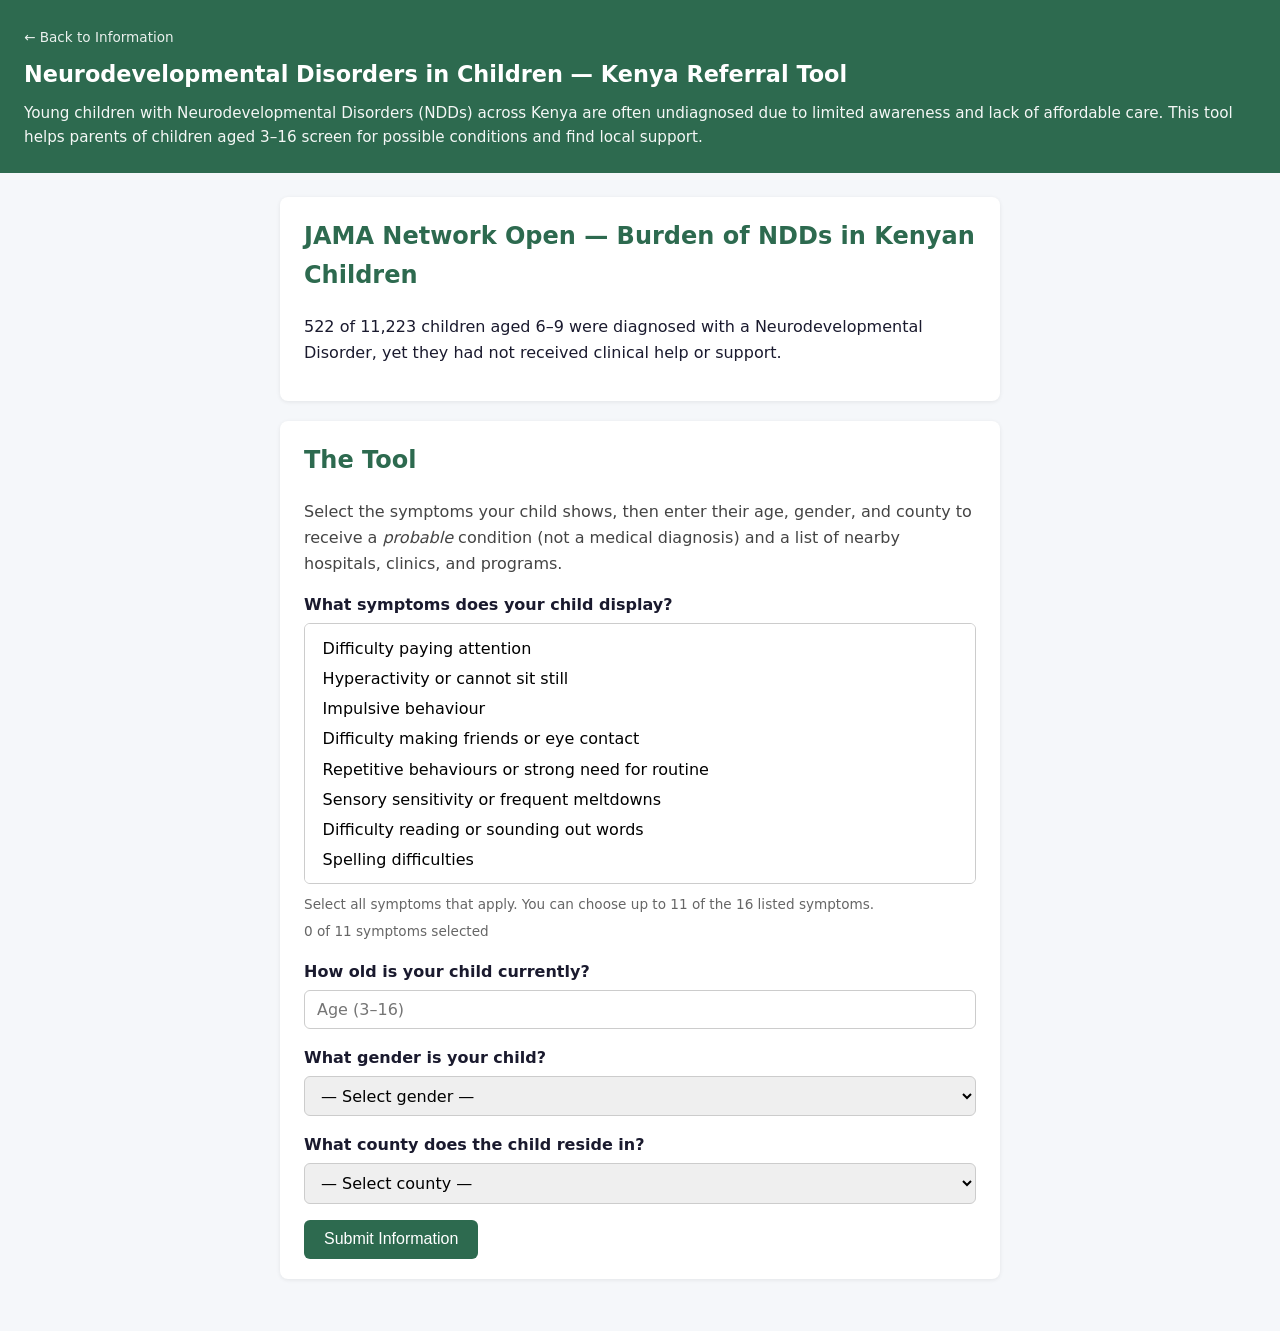
==== screening.html @ cf571add "feat: add multi-page website with homepage and screening tool navigation - Create homepage (index.ht" ====
<!DOCTYPE html>
<html lang="en">
  <head>
    <meta charset="UTF-8">
    <meta name="viewport" content="width=device-width, initial-scale=1.0">
    <title>Nichelle's Mental Health Project Test</title>
    <link rel="stylesheet" href="styles.css">
  </head>
  <body>
    <header>
      <a href="index.html" class="home-link">← Back to Information</a>
      <h1>Neurodevelopmental Disorders in Children — Kenya Referral Tool</h1>
      <p class="problem-statement">
        Young children with Neurodevelopmental Disorders (NDDs) across Kenya are often undiagnosed
        due to limited awareness and lack of affordable care. This tool helps parents of children
        aged 3–16 screen for possible conditions and find local support.
      </p>
    </header>

    <main>
      <section class="research-section">
        <h2>JAMA Network Open — Burden of NDDs in Kenyan Children</h2>
        <p>
          522 of 11,223 children aged 6–9 were diagnosed with a Neurodevelopmental Disorder, yet
          they had not received clinical help or support.
        </p>
      </section>

      <section class="tool-section">
        <h2>The Tool</h2>
        <p class="tool-intro">
          Select the symptoms your child shows, then enter their age, gender, and county to receive a
          <em>probable</em> condition (not a medical diagnosis) and a list of nearby hospitals, clinics,
          and programs.
        </p>

        <form id="screening-form" novalidate>
          <div class="form-group">
            <label for="symptoms">What symptoms does your child display?</label>
            <select
              id="symptoms"
              name="symptoms"
              multiple
              size="8"
              required
              aria-describedby="symptoms-hint symptoms-error"
            >
              <option value="attention">Difficulty paying attention</option>
              <option value="hyperactive">Hyperactivity or cannot sit still</option>
              <option value="impulsive">Impulsive behaviour</option>
              <option value="social">Difficulty making friends or eye contact</option>
              <option value="repetitive">Repetitive behaviours or strong need for routine</option>
              <option value="sensory">Sensory sensitivity or frequent meltdowns</option>
              <option value="reading">Difficulty reading or sounding out words</option>
              <option value="spelling">Spelling difficulties</option>
              <option value="writing">Messy or slow handwriting</option>
              <option value="numbers">Difficulty with numbers or counting</option>
              <option value="milestones">Delayed developmental milestones</option>
              <option value="life skills">Difficulty with everyday life skills</option>
              <option value="coordination">Poor coordination or clumsiness</option>
              <option value="balance">Difficulty with balance</option>
              <option value="communication">Speech or communication delays</option>
              <option value="sleep">Sleep problems or poor sleep</option>
            </select>
            <p id="symptoms-hint" class="field-hint">
              Select all symptoms that apply. You can choose up to 11 of the 16 listed symptoms.
            </p>
            <p id="symptoms-count" class="field-hint">0 of 11 symptoms selected</p>
            <p id="symptoms-error" class="field-error hidden" role="alert"></p>
          </div>

          <div class="form-group">
            <label for="age">How old is your child currently?</label>
            <input
              id="age"
              name="age"
              type="number"
              min="3"
              max="16"
              placeholder="Age (3–16)"
              required
            >
          </div>

          <div class="form-group">
            <label for="gender">What gender is your child?</label>
            <select id="gender" name="gender" required>
              <option value="">— Select gender —</option>
              <option value="female">Female</option>
              <option value="male">Male</option>
              <option value="prefer not to say">Prefer not to say</option>
              <option value="custom">Custom</option>
            </select>
          </div>

          <div class="form-group hidden" id="custom-gender-group">
            <label for="custom-gender">Please specify</label>
            <input
              id="custom-gender"
              name="customGender"
              type="text"
              placeholder="Enter gender identity"
            >
          </div>

          <div class="form-group">
            <label for="county">What county does the child reside in?</label>
            <select id="county" name="county" required>
              <option value="">— Select county —</option>
              <option value="Mombasa">Mombasa</option>
              <option value="Kwale">Kwale</option>
              <option value="Kilifi">Kilifi</option>
              <option value="Tana River">Tana River</option>
              <option value="Lamu">Lamu</option>
              <option value="Taita-Taveta">Taita-Taveta</option>
              <option value="Garissa">Garissa</option>
              <option value="Wajir">Wajir</option>
              <option value="Mandera">Mandera</option>
              <option value="Marsabit">Marsabit</option>
              <option value="Isiolo">Isiolo</option>
              <option value="Meru">Meru</option>
              <option value="Tharaka-Nithi">Tharaka-Nithi</option>
              <option value="Embu">Embu</option>
              <option value="Kitui">Kitui</option>
              <option value="Machakos">Machakos</option>
              <option value="Makueni">Makueni</option>
              <option value="Nyandarua">Nyandarua</option>
              <option value="Nyeri">Nyeri</option>
              <option value="Kirinyaga">Kirinyaga</option>
              <option value="Murang'a">Murang'a</option>
              <option value="Kiambu">Kiambu</option>
              <option value="Turkana">Turkana</option>
              <option value="West Pokot">West Pokot</option>
              <option value="Samburu">Samburu</option>
              <option value="Trans Nzoia">Trans Nzoia</option>
              <option value="Uasin Gishu">Uasin Gishu</option>
              <option value="Elgeyo-Marakwet">Elgeyo-Marakwet</option>
              <option value="Nandi">Nandi</option>
              <option value="Baringo">Baringo</option>
              <option value="Laikipia">Laikipia</option>
              <option value="Nakuru">Nakuru</option>
              <option value="Narok">Narok</option>
              <option value="Kajiado">Kajiado</option>
              <option value="Kericho">Kericho</option>
              <option value="Bomet">Bomet</option>
              <option value="Kakamega">Kakamega</option>
              <option value="Vihiga">Vihiga</option>
              <option value="Bungoma">Bungoma</option>
              <option value="Busia">Busia</option>
              <option value="Siaya">Siaya</option>
              <option value="Kisumu">Kisumu</option>
              <option value="Homa Bay">Homa Bay</option>
              <option value="Migori">Migori</option>
              <option value="Kisii">Kisii</option>
              <option value="Nyamira">Nyamira</option>
              <option value="Nairobi">Nairobi</option>
            </select>
          </div>

          <button type="submit">Submit Information</button>
        </form>
      </section>

      <section id="results" class="results-section hidden">
        <h2>Screening Results</h2>
        <p class="disclaimer">
          <strong>Important:</strong> This tool does not provide a medical diagnosis. Always consult
          a qualified healthcare provider for a full assessment.
        </p>

        <div class="result-card">
          <h3>Probable Condition</h3>
          <p id="condition-result" class="condition-name"></p>
          <p id="condition-explanation" class="condition-detail"></p>
          <h4>How to Support Your Child</h4>
          <ul id="condition-advice" class="condition-detail advice-list"></ul>
        </div>

        <div class="result-card">
          <h3 id="resources-heading">Resources in Your County</h3>
          <ul id="facility-list"></ul>
        </div>

        <button type="button" id="start-over">Start Over</button>
      </section>
    </main>

    <script src="script.js"></script>
  </body>
</html>
---- styles.css ----
*,
*::before,
*::after {
  box-sizing: border-box;
}

body {
  font-family: system-ui, -apple-system, sans-serif;
  line-height: 1.6;
  color: #1a1a2e;
  background: #f5f7fa;
  margin: 0;
  padding: 0 1rem 2rem;
}

header {
  background: #2d6a4f;
  color: #fff;
  padding: 1.5rem;
  margin: 0 -1rem 1.5rem;
}

.home-link {
  display: inline-block;
  color: #fff;
  opacity: 0.9;
  font-size: 0.85rem;
  text-decoration: none;
  margin-bottom: 0.5rem;
}

.home-link:hover {
  opacity: 1;
  text-decoration: underline;
}

header h1 {
  margin: 0 0 0.5rem;
  font-size: 1.4rem;
}

.problem-statement {
  margin: 0;
  opacity: 0.95;
  font-size: 0.95rem;
}

main {
  max-width: 720px;
  margin: 0 auto;
}

section {
  background: #fff;
  border-radius: 8px;
  padding: 1.25rem 1.5rem;
  margin-bottom: 1.25rem;
  box-shadow: 0 1px 4px rgba(0, 0, 0, 0.08);
}

h2 {
  margin-top: 0;
  color: #2d6a4f;
}

.tool-intro {
  color: #444;
}

.form-group {
  margin-bottom: 1rem;
}

.form-group label {
  display: block;
  font-weight: 600;
  margin-bottom: 0.35rem;
}

input[type="text"],
input[type="number"],
select,
textarea {
  width: 100%;
  padding: 0.55rem 0.75rem;
  border: 1px solid #ccc;
  border-radius: 6px;
  font-size: 1rem;
  font-family: inherit;
}

select[multiple] {
  min-height: 11rem;
  background: #fff;
}

select[multiple] option {
  padding: 0.35rem;
}

button {
  background: #2d6a4f;
  color: #fff;
  border: none;
  padding: 0.65rem 1.25rem;
  border-radius: 6px;
  font-size: 1rem;
  cursor: pointer;
}

button:hover {
  background: #1b4332;
}

.hidden {
  display: none;
}

.disclaimer {
  background: #fff3cd;
  border-left: 4px solid #ffc107;
  padding: 0.75rem 1rem;
  margin-bottom: 1rem;
  font-size: 0.9rem;
}

.result-card {
  background: #f8f9fa;
  border-radius: 6px;
  padding: 1rem 1.25rem;
  margin-bottom: 1rem;
}

.result-card h3,
.result-card h4 {
  margin-top: 0;
  color: #2d6a4f;
}

.condition-name {
  font-size: 1.15rem;
  font-weight: 700;
  color: #1b4332;
}

.condition-detail {
  color: #333;
}

.field-hint {
  margin: 0.35rem 0 0;
  font-size: 0.85rem;
  color: #666;
}

.field-error {
  margin: 0.5rem 0 0;
  padding: 0.6rem 0.75rem;
  background: #fde8e8;
  border-left: 4px solid #c0392b;
  color: #7b241c;
  font-size: 0.9rem;
}

.field-error.hidden {
  display: none;
}

input[aria-invalid="true"],
textarea[aria-invalid="true"] {
  border-color: #c0392b;
}

.advice-list {
  padding-left: 1.25rem;
}

.advice-list li {
  margin-bottom: 0.5rem;
}

.facility-cost {
  color: #1b4332;
  font-size: 0.9rem;
}

.facility-travel {
  color: #666;
  font-size: 0.85rem;
  font-style: italic;
}

#facility-list {
  padding-left: 1.25rem;
}

#facility-list li {
  margin-bottom: 0.75rem;
}

.facility-type {
  color: #666;
  font-size: 0.9rem;
}

#start-over {
  background: #6c757d;
}

#start-over:hover {
  background: #495057;
}
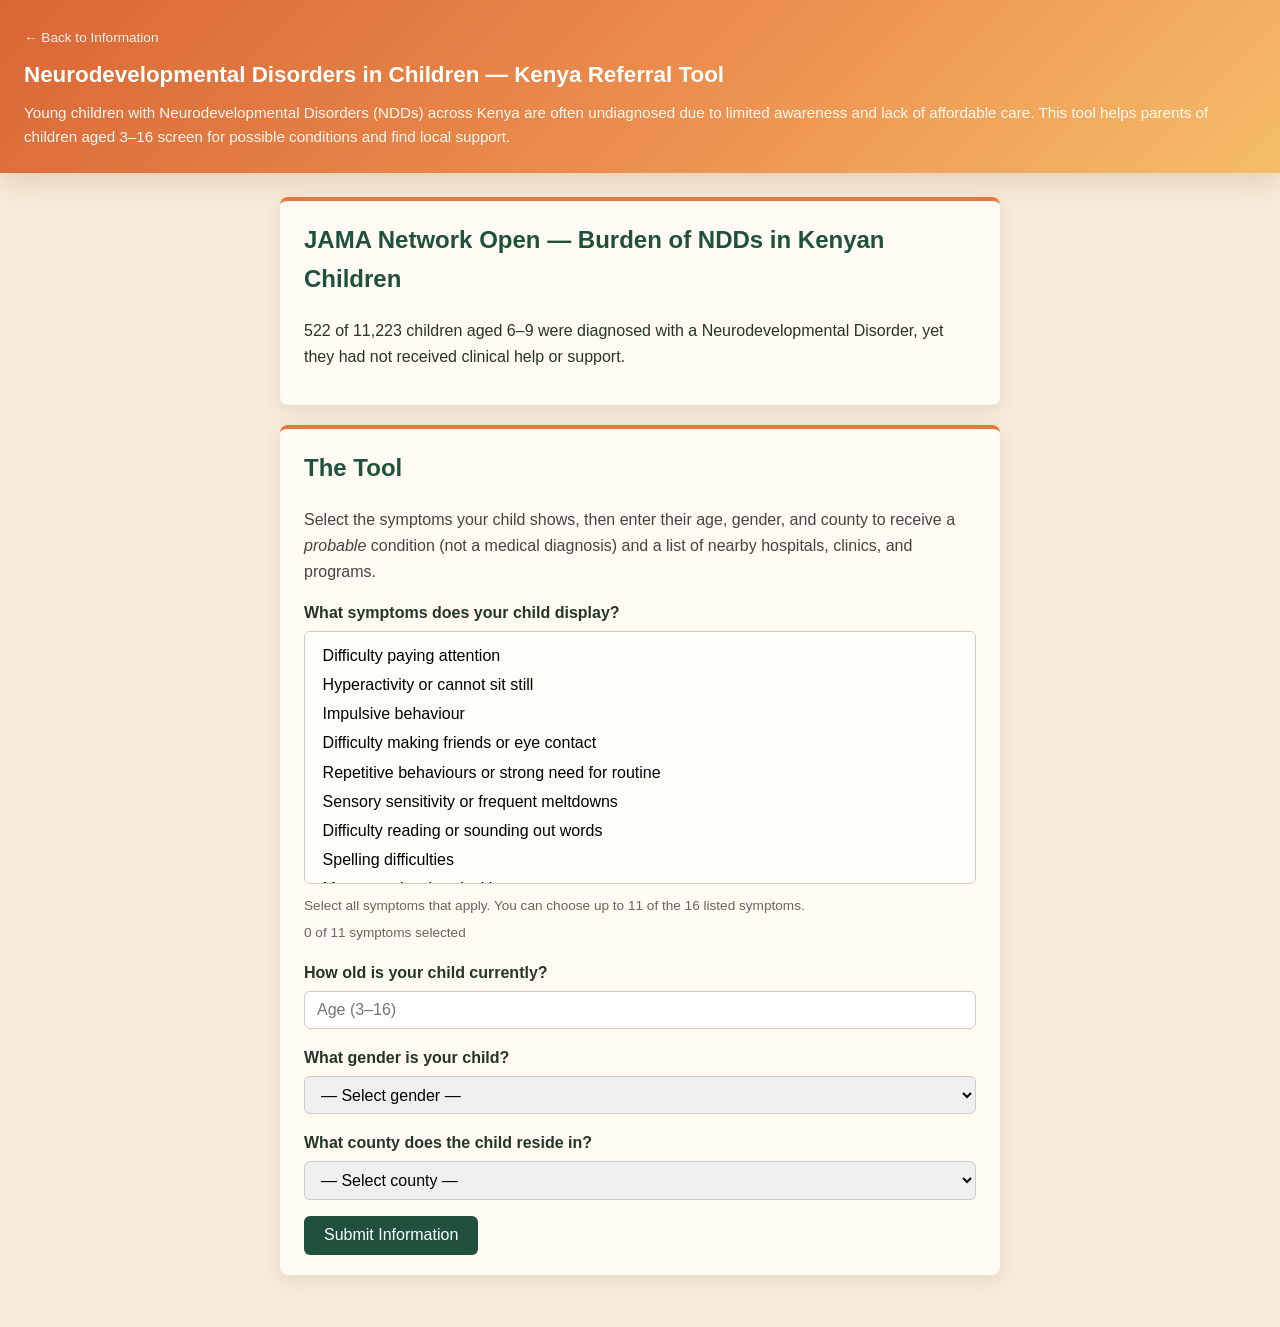
==== commit a4996819: "Changed the color of background" ====
--- a/screening.html
+++ b/screening.html
@@ -3,7 +3,7 @@
   <head>
     <meta charset="UTF-8">
     <meta name="viewport" content="width=device-width, initial-scale=1.0">
-    <title>Nichelle's Mental Health Project Test</title>
+    <title>Neurodevelopmental Disorders in Children — Kenya Referral Tool</title>
     <link rel="stylesheet" href="styles.css">
   </head>
   <body>
--- a/styles.css
+++ b/styles.css
@@ -5,19 +5,20 @@
 }
 
 body {
-  font-family: system-ui, -apple-system, sans-serif;
+  font-family: "Trebuchet MS", "Segoe UI", sans-serif;
   line-height: 1.6;
-  color: #1a1a2e;
-  background: #f5f7fa;
+  color: #24352b;
+  background: #f7ead8;
   margin: 0;
   padding: 0 1rem 2rem;
 }
 
 header {
-  background: #2d6a4f;
+  background: linear-gradient(135deg, #d96635 0%, #ed9250 58%, #f5bd68 100%);
   color: #fff;
   padding: 1.5rem;
   margin: 0 -1rem 1.5rem;
+  box-shadow: 0 8px 24px rgba(117, 61, 34, 0.16);
 }
 
 .home-link {
@@ -51,16 +52,17 @@
 }
 
 section {
-  background: #fff;
+  background: #fffaf2;
   border-radius: 8px;
   padding: 1.25rem 1.5rem;
   margin-bottom: 1.25rem;
-  box-shadow: 0 1px 4px rgba(0, 0, 0, 0.08);
+  border-top: 4px solid #e47b3c;
+  box-shadow: 0 5px 18px rgba(67, 72, 46, 0.1);
 }
 
 h2 {
   margin-top: 0;
-  color: #2d6a4f;
+  color: #1f513c;
 }
 
 .tool-intro {
@@ -91,7 +93,7 @@
 
 select[multiple] {
   min-height: 11rem;
-  background: #fff;
+  background: #fffdf8;
 }
 
 select[multiple] option {
@@ -99,7 +101,7 @@
 }
 
 button {
-  background: #2d6a4f;
+  background: #1f513c;
   color: #fff;
   border: none;
   padding: 0.65rem 1.25rem;
@@ -109,7 +111,7 @@
 }
 
 button:hover {
-  background: #1b4332;
+  background: #143a2b;
 }
 
 .hidden {
@@ -125,7 +127,9 @@
 }
 
 .result-card {
-  background: #f8f9fa;
+  background: #f6eadb;
+  border: 1px solid #e7c8a8;
+  border-left: 4px solid #e47b3c;
   border-radius: 6px;
   padding: 1rem 1.25rem;
   margin-bottom: 1rem;
@@ -134,13 +138,13 @@
 .result-card h3,
 .result-card h4 {
   margin-top: 0;
-  color: #2d6a4f;
+  color: #1f513c;
 }
 
 .condition-name {
   font-size: 1.15rem;
   font-weight: 700;
-  color: #1b4332;
+  color: #c65c2f;
 }
 
 .condition-detail {
@@ -180,7 +184,7 @@
 }
 
 .facility-cost {
-  color: #1b4332;
+  color: #1f513c;
   font-size: 0.9rem;
 }
 
@@ -204,9 +208,9 @@
 }
 
 #start-over {
-  background: #6c757d;
+  background: #c65c2f;
 }
 
 #start-over:hover {
-  background: #495057;
-}
+  background: #a94724;
+}
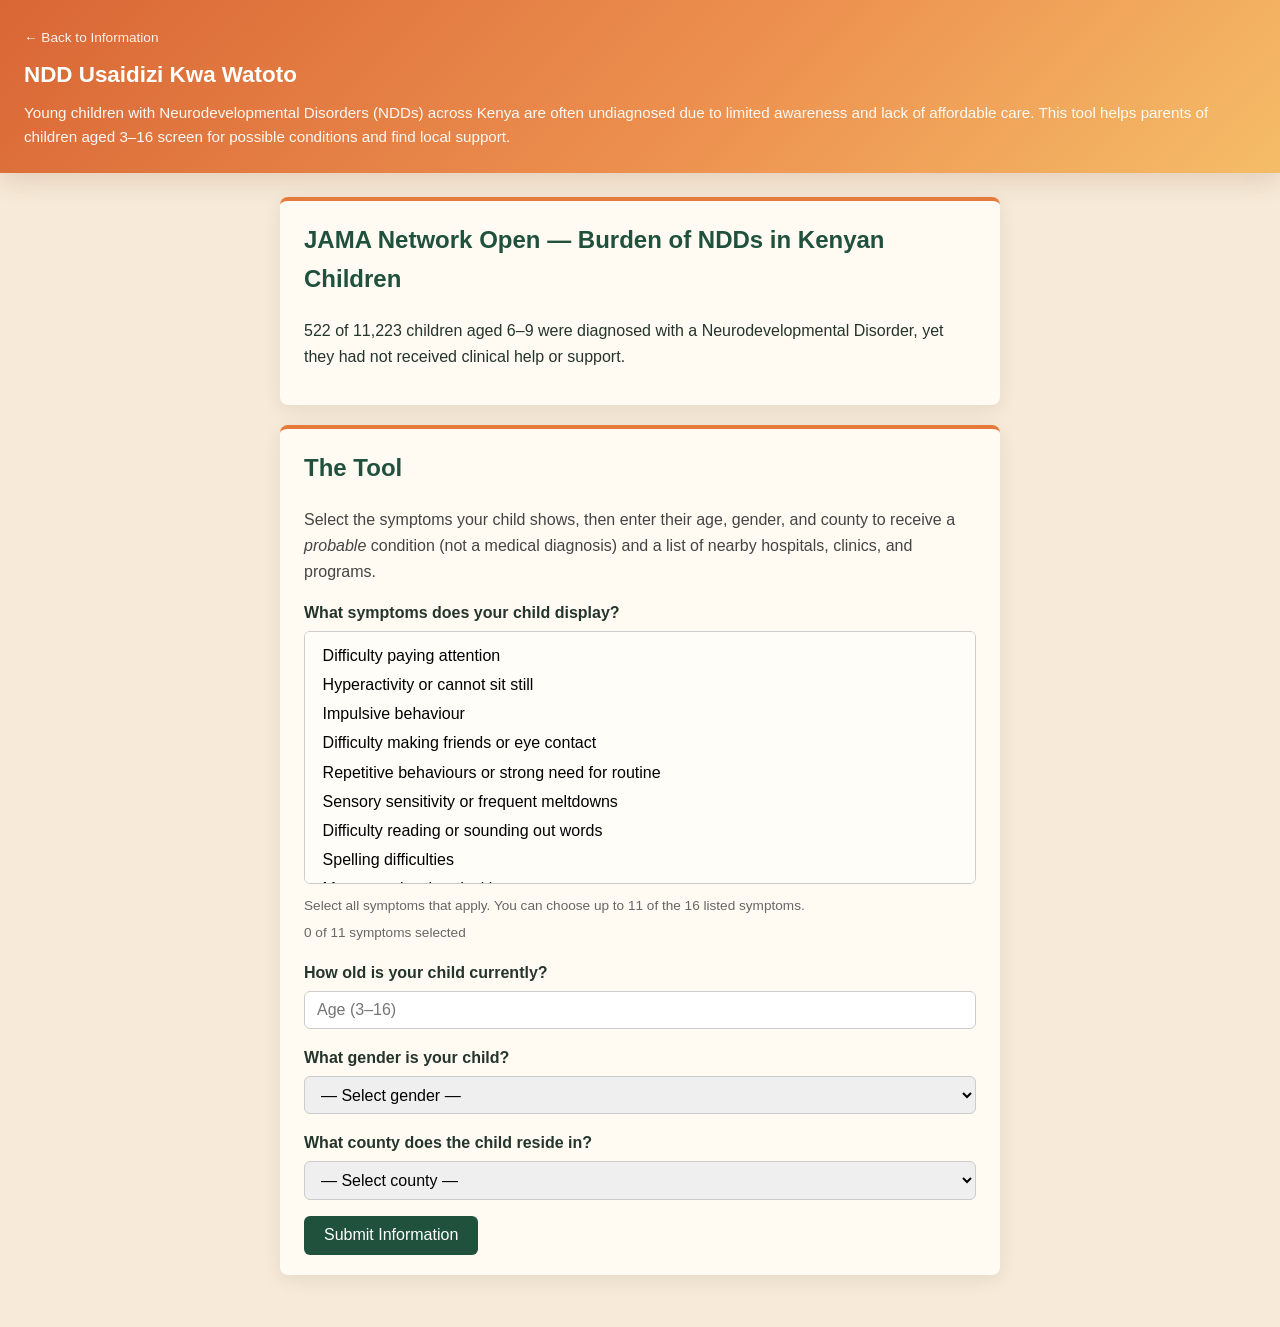
==== commit af1948e6: "Changed the title for the screening tool" ====
--- a/screening.html
+++ b/screening.html
@@ -3,13 +3,13 @@
   <head>
     <meta charset="UTF-8">
     <meta name="viewport" content="width=device-width, initial-scale=1.0">
-    <title>Neurodevelopmental Disorders in Children — Kenya Referral Tool</title>
+    <title>NDD Usaidizi Kwa Watoto</title>
     <link rel="stylesheet" href="styles.css">
   </head>
   <body>
     <header>
       <a href="index.html" class="home-link">← Back to Information</a>
-      <h1>Neurodevelopmental Disorders in Children — Kenya Referral Tool</h1>
+      <h1>NDD Usaidizi Kwa Watoto</h1>
       <p class="problem-statement">
         Young children with Neurodevelopmental Disorders (NDDs) across Kenya are often undiagnosed
         due to limited awareness and lack of affordable care. This tool helps parents of children
--- a/styles.css
+++ b/styles.css
@@ -194,6 +194,20 @@
   font-style: italic;
 }
 
+.facility-links {
+  display: inline-block;
+  margin-top: 0.25rem;
+}
+
+.facility-links a {
+  color: #c65c2f;
+  font-weight: 600;
+}
+
+.facility-links a:hover {
+  color: #1f513c;
+}
+
 #facility-list {
   padding-left: 1.25rem;
 }
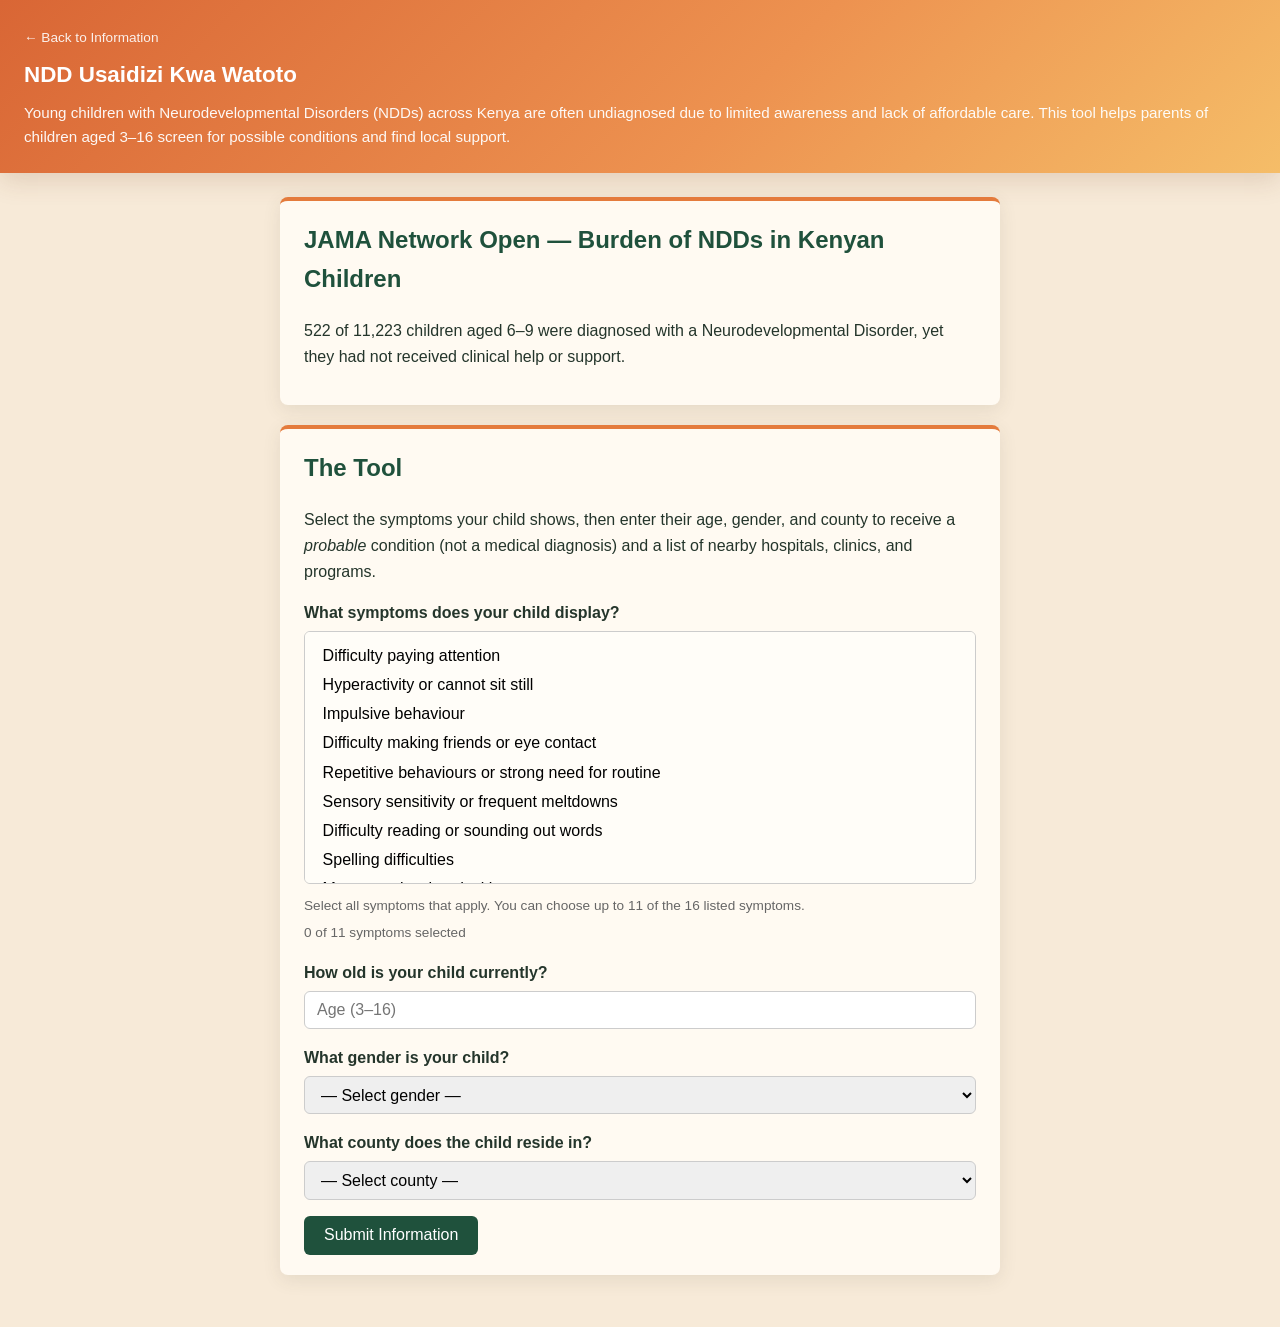
==== commit 51958bbd: "Changed the title from tool to Section Tool" ====
--- a/screening.html
+++ b/screening.html
@@ -26,9 +26,9 @@
         </p>
       </section>
 
-      <section class="tool-section">
+      <section class="Screening Tool-section">
         <h2>The Tool</h2>
-        <p class="tool-intro">
+        <p class="Screening Tool-intro">
           Select the symptoms your child shows, then enter their age, gender, and county to receive a
           <em>probable</em> condition (not a medical diagnosis) and a list of nearby hospitals, clinics,
           and programs.
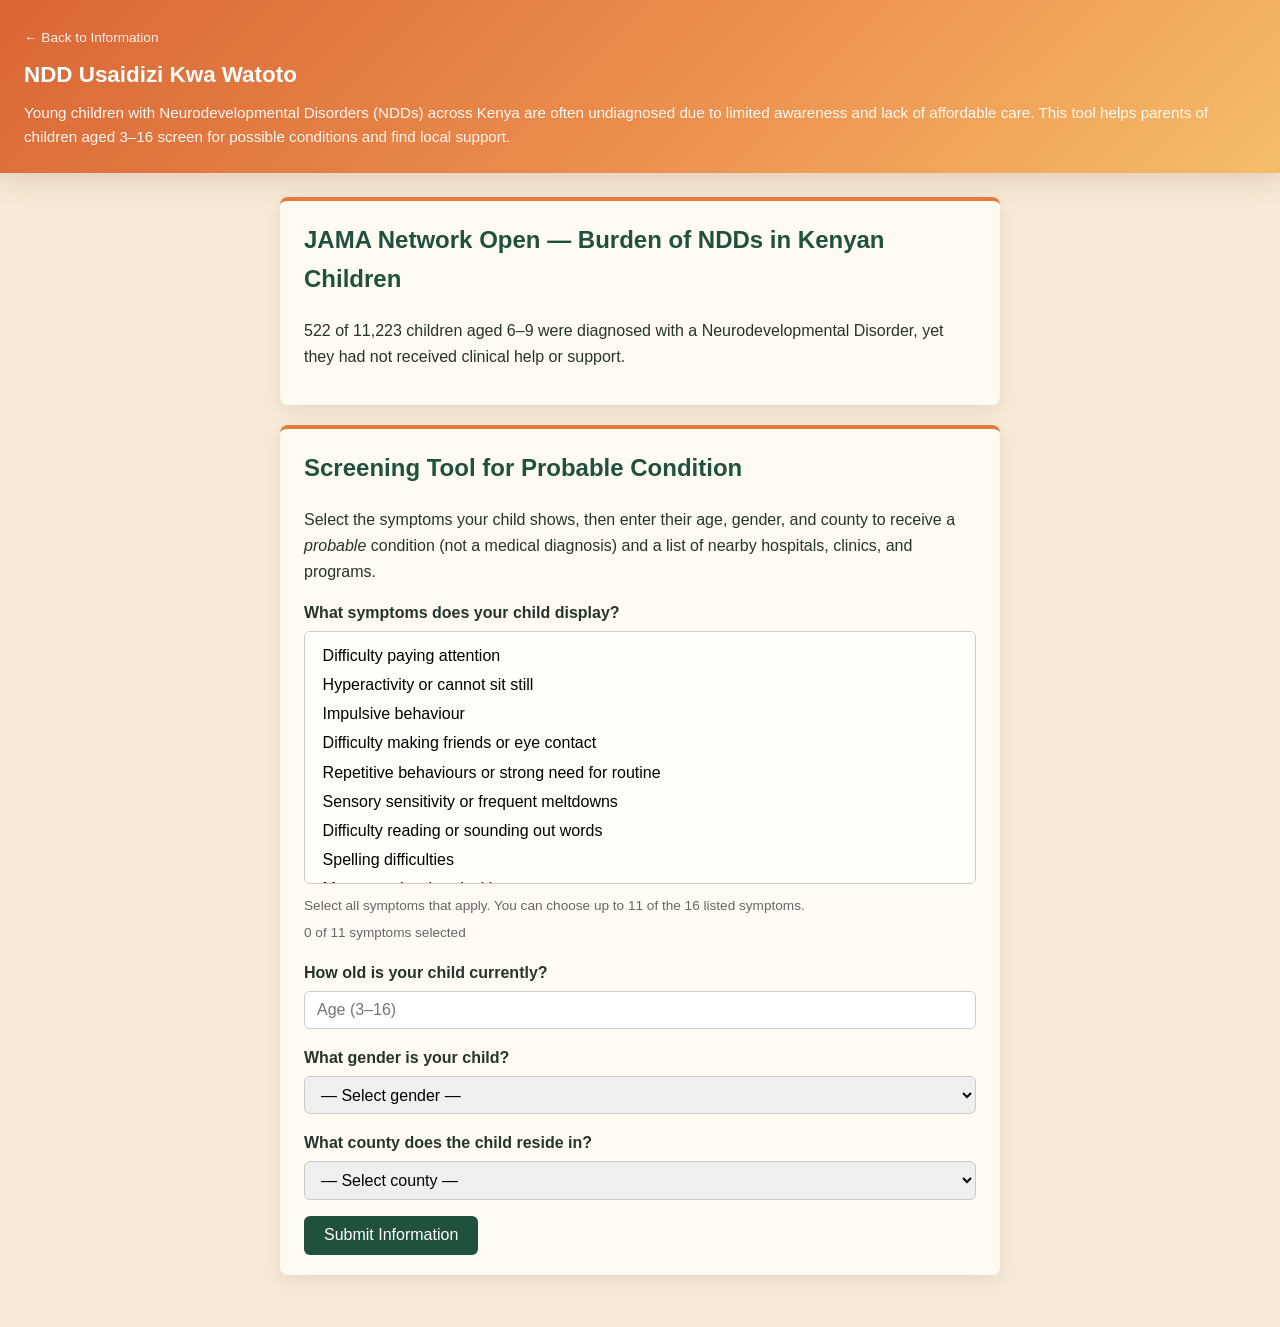
==== commit af658630: "changed the title for h2" ====
--- a/screening.html
+++ b/screening.html
@@ -27,7 +27,7 @@
       </section>
 
       <section class="Screening Tool-section">
-        <h2>The Tool</h2>
+        <h2>Screening Tool for Probable Condition</h2>
         <p class="Screening Tool-intro">
           Select the symptoms your child shows, then enter their age, gender, and county to receive a
           <em>probable</em> condition (not a medical diagnosis) and a list of nearby hospitals, clinics,
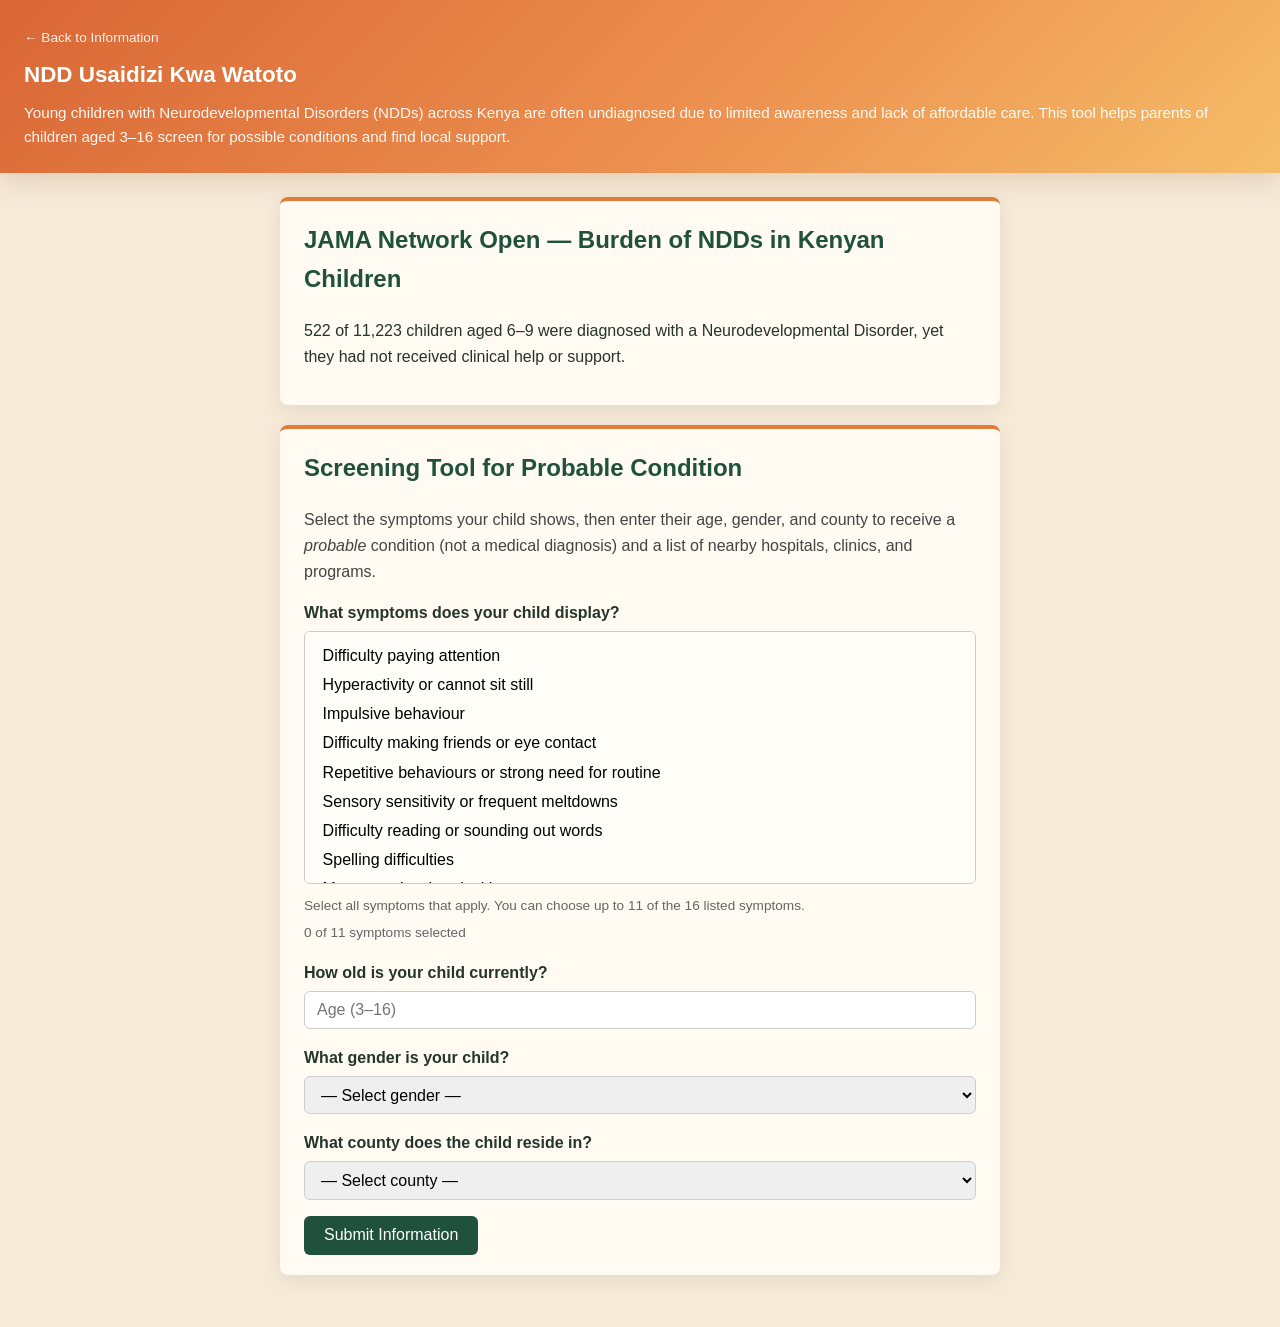
==== commit 71f148af: "Fixed the submit information button" ====
--- a/screening.html
+++ b/screening.html
@@ -26,9 +26,9 @@
         </p>
       </section>
 
-      <section class="Screening Tool-section">
+      <section class="tool-section">
         <h2>Screening Tool for Probable Condition</h2>
-        <p class="Screening Tool-intro">
+        <p class="tool-intro">
           Select the symptoms your child shows, then enter their age, gender, and county to receive a
           <em>probable</em> condition (not a medical diagnosis) and a list of nearby hospitals, clinics,
           and programs.
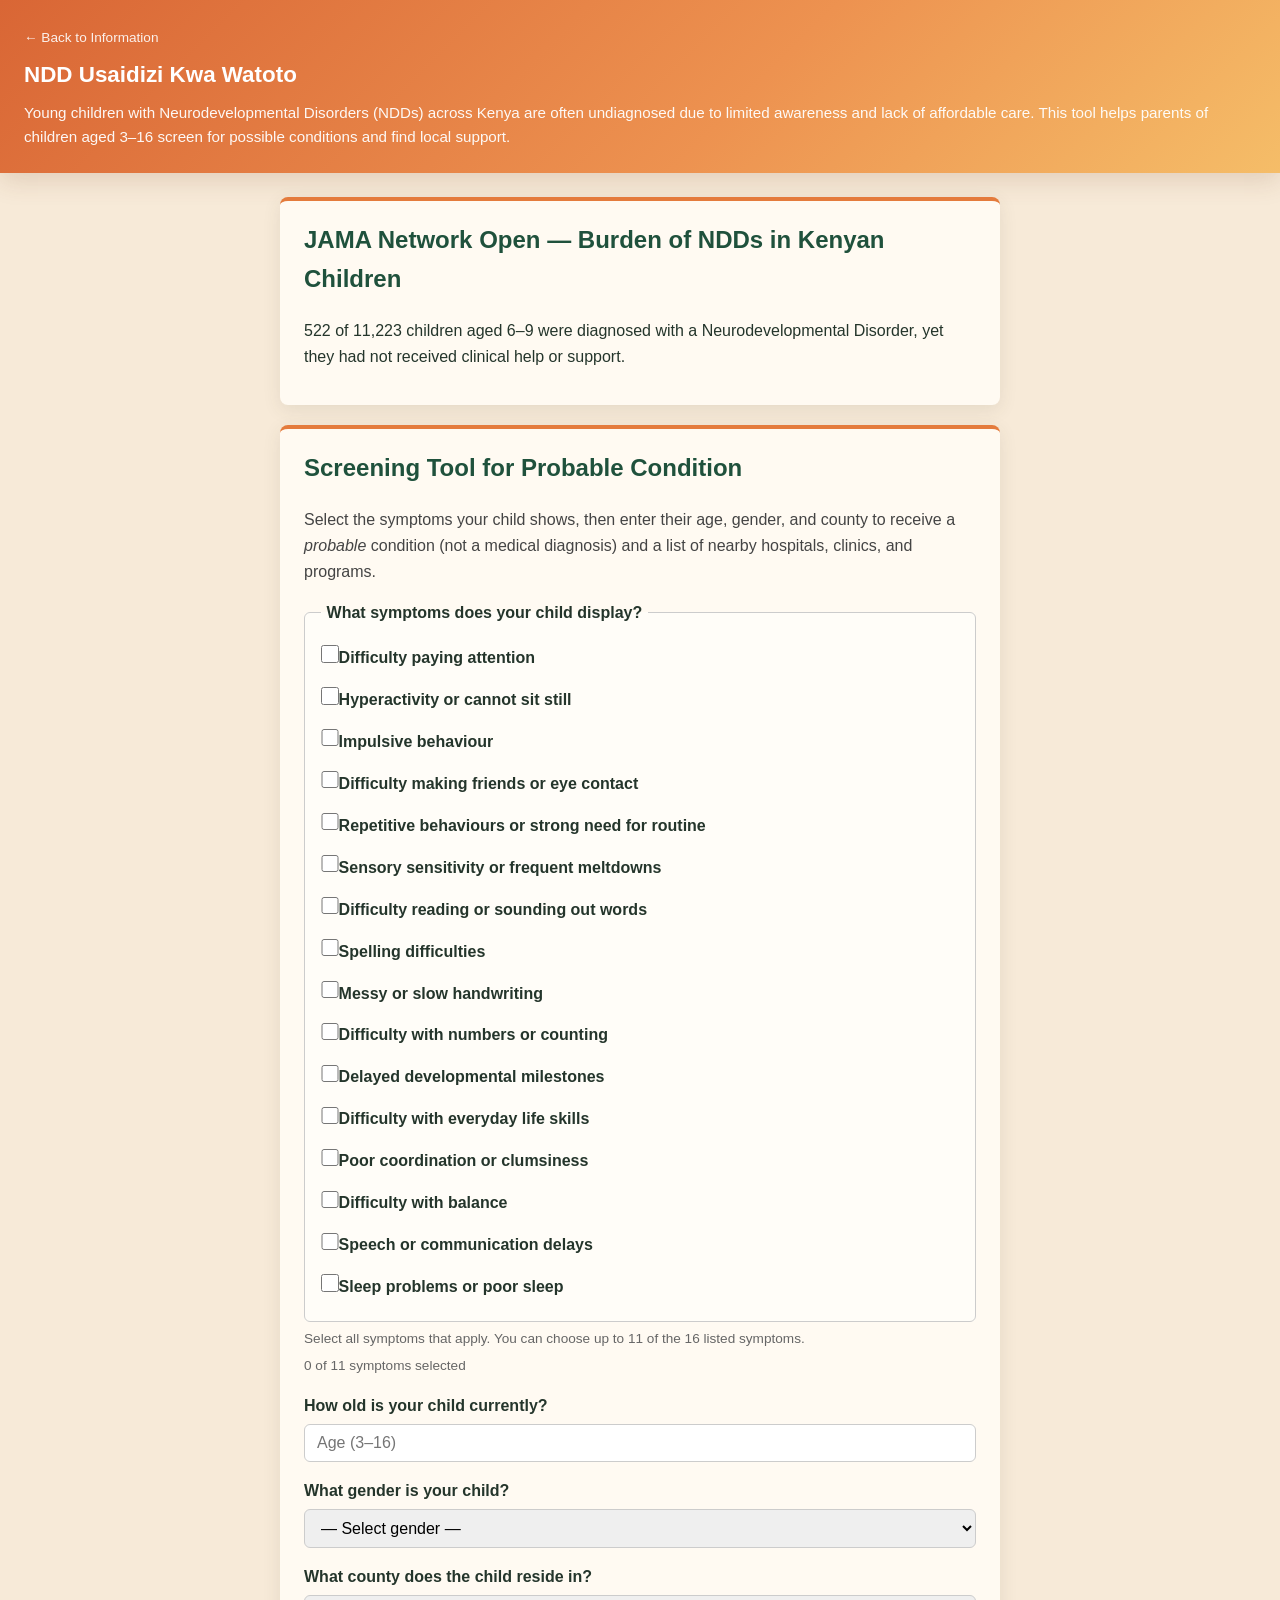
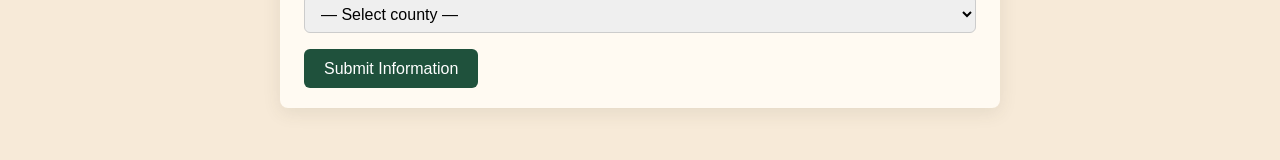
==== commit 69fb19bf: "Modified the drop down list into a check list" ====
--- a/screening.html
+++ b/screening.html
@@ -36,32 +36,29 @@
 
         <form id="screening-form" novalidate>
           <div class="form-group">
-            <label for="symptoms">What symptoms does your child display?</label>
-            <select
+            <fieldset
               id="symptoms"
-              name="symptoms"
-              multiple
-              size="8"
-              required
+              class="symptom-checklist"
               aria-describedby="symptoms-hint symptoms-error"
             >
-              <option value="attention">Difficulty paying attention</option>
-              <option value="hyperactive">Hyperactivity or cannot sit still</option>
-              <option value="impulsive">Impulsive behaviour</option>
-              <option value="social">Difficulty making friends or eye contact</option>
-              <option value="repetitive">Repetitive behaviours or strong need for routine</option>
-              <option value="sensory">Sensory sensitivity or frequent meltdowns</option>
-              <option value="reading">Difficulty reading or sounding out words</option>
-              <option value="spelling">Spelling difficulties</option>
-              <option value="writing">Messy or slow handwriting</option>
-              <option value="numbers">Difficulty with numbers or counting</option>
-              <option value="milestones">Delayed developmental milestones</option>
-              <option value="life skills">Difficulty with everyday life skills</option>
-              <option value="coordination">Poor coordination or clumsiness</option>
-              <option value="balance">Difficulty with balance</option>
-              <option value="communication">Speech or communication delays</option>
-              <option value="sleep">Sleep problems or poor sleep</option>
-            </select>
+              <legend>What symptoms does your child display?</legend>
+              <label class="symptom-option"><input type="checkbox" name="symptoms" value="attention">Difficulty paying attention</label>
+              <label class="symptom-option"><input type="checkbox" name="symptoms" value="hyperactive">Hyperactivity or cannot sit still</label>
+              <label class="symptom-option"><input type="checkbox" name="symptoms" value="impulsive">Impulsive behaviour</label>
+              <label class="symptom-option"><input type="checkbox" name="symptoms" value="social">Difficulty making friends or eye contact</label>
+              <label class="symptom-option"><input type="checkbox" name="symptoms" value="repetitive">Repetitive behaviours or strong need for routine</label>
+              <label class="symptom-option"><input type="checkbox" name="symptoms" value="sensory">Sensory sensitivity or frequent meltdowns</label>
+              <label class="symptom-option"><input type="checkbox" name="symptoms" value="reading">Difficulty reading or sounding out words</label>
+              <label class="symptom-option"><input type="checkbox" name="symptoms" value="spelling">Spelling difficulties</label>
+              <label class="symptom-option"><input type="checkbox" name="symptoms" value="writing">Messy or slow handwriting</label>
+              <label class="symptom-option"><input type="checkbox" name="symptoms" value="numbers">Difficulty with numbers or counting</label>
+              <label class="symptom-option"><input type="checkbox" name="symptoms" value="milestones">Delayed developmental milestones</label>
+              <label class="symptom-option"><input type="checkbox" name="symptoms" value="life skills">Difficulty with everyday life skills</label>
+              <label class="symptom-option"><input type="checkbox" name="symptoms" value="coordination">Poor coordination or clumsiness</label>
+              <label class="symptom-option"><input type="checkbox" name="symptoms" value="balance">Difficulty with balance</label>
+              <label class="symptom-option"><input type="checkbox" name="symptoms" value="communication">Speech or communication delays</label>
+              <label class="symptom-option"><input type="checkbox" name="symptoms" value="sleep">Sleep problems or poor sleep</label>
+            </fieldset>
             <p id="symptoms-hint" class="field-hint">
               Select all symptoms that apply. You can choose up to 11 of the 16 listed symptoms.
             </p>
--- a/styles.css
+++ b/styles.css
@@ -91,13 +91,35 @@
   font-family: inherit;
 }
 
-select[multiple] {
-  min-height: 11rem;
+.symptom-checklist {
+  display: grid;
+  gap: 0.5rem;
+  margin: 0;
+  padding: 1rem;
+  border: 1px solid #ccc;
+  border-radius: 6px;
   background: #fffdf8;
 }
 
-select[multiple] option {
-  padding: 0.35rem;
+.symptom-checklist legend {
+  padding: 0 0.35rem;
+  font-weight: 600;
+}
+
+.symptom-option {
+  display: flex;
+  align-items: flex-start;
+  gap: 0.55rem;
+  margin: 0;
+  font-weight: 400;
+  cursor: pointer;
+}
+
+.symptom-option input[type="checkbox"] {
+  flex: 0 0 auto;
+  width: 1.1rem;
+  height: 1.1rem;
+  margin: 0.2rem 0 0;
 }
 
 button {
